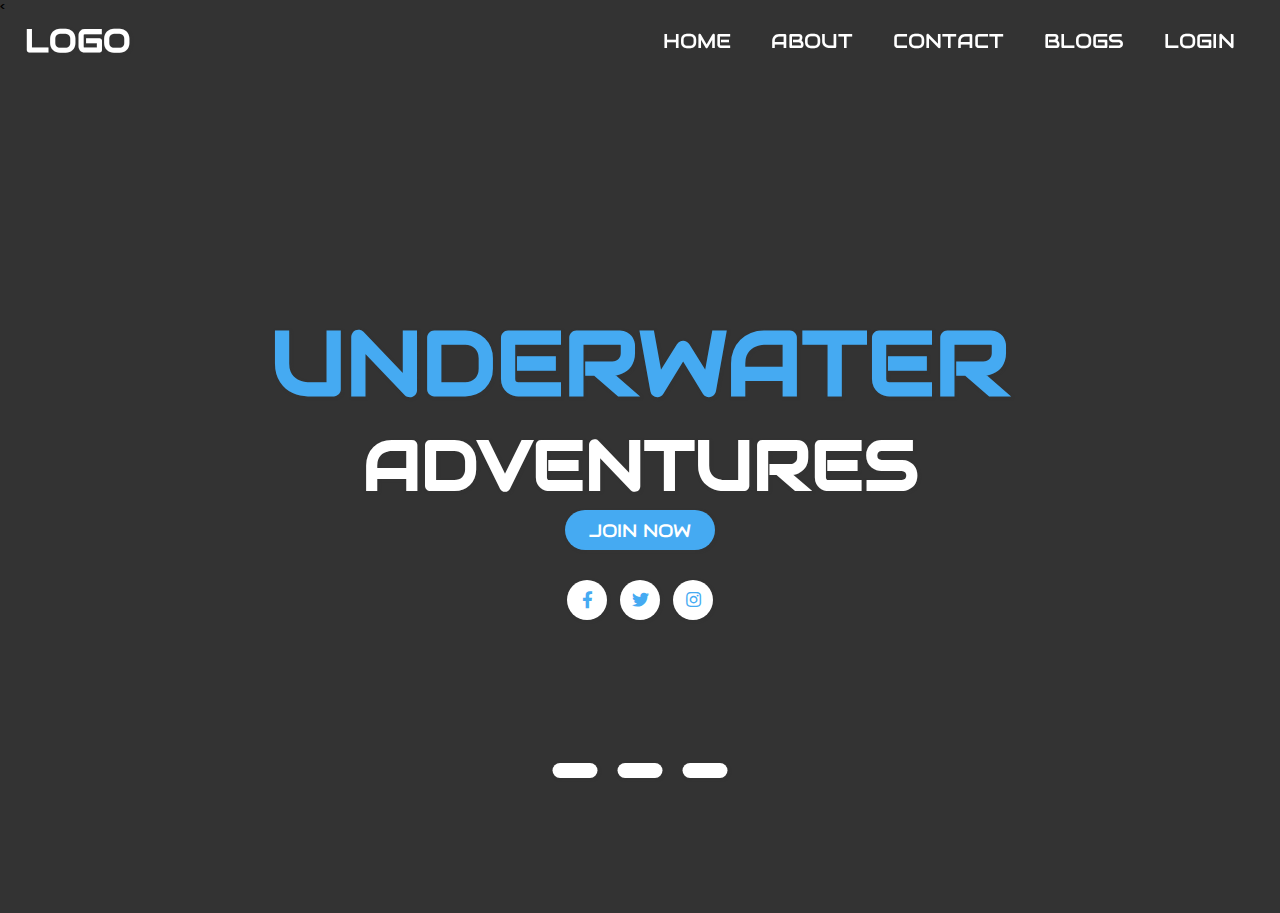
==== index.html @ f4bd86a1 "first commit" ====
<!DOCTYPE html>
<html lang="en">

<head>
    <meta charset="UTF-8">
    <meta name="viewport" content="width=device-width, initial-scale=1.0">
    <<link rel="stylesheet" href="https://fonts.googleapis.com/css?family=Audiowide">
    <link rel="stylesheet" href="//use.fontawesome.com/releases/v5.0.7/css/all.css">
    <link rel="stylesheet" href="style.css">
    <title>Underwater Animals</title>
  </head>

<body>

  <!-- header section starts -->
<header>

  <a href="#" class="logo"><h1>logo</h1></a>
<nav class="navbar">
  <ul>
    <li><a href="#">home</a></li>
    <li><a href="#">about</a></li>
    <li><a href="#">contact</a></li>
    <li><a href="#">blogs</a></li>
    <li><a href="#">login</a></li>

  </ul>
</nav>

<div class="fas fa-bars"></div>

</header>
  <!-- header section ends -->

<!-- home section starts -->

<div class="container">

  <div class="content">

    <h1>Underwater</h1>
    <h2>adventures</h2>

    <a href="#"><button>join now</button></a>

    <div class="icons">
      <a href="#" class="fab fa-facebook-f"></a>
      <a href="#" class="fab fa-twitter"></a>
      <a href="#" class="fab fa-instagram"></a>

    </div>
  </div>

  <div class="video-container">
    <video src="assets/vid1.mp4" autoplay muted loop class="vid1"></video>
    <video src="assets/vid2.mp4" autoplay muted loop class="vid2"></video>
    <video src="assets/vid3.mp4" autoplay muted loop class="vid3"></video>
  </div>

<div class="controls">

  <div class="dots dot1"></div>
  <div class="dots dot2"></div>
  <div class="dots dot3"></div>

</div>

</div>

<!-- home section ends -->

  <!-- jquery part starts -->
<script src="https://ajax.googleapis.com/ajax/libs/jquery/2.1.3/jquery.min.js"></script>
<script>

  $(document).ready(function(){

    $('.fa-bars').click(function(){
      $(this).toggleClass('fa-times');
      $('.navbar').toggleClass('nav-toggle');
    });

    $('.navbar').click(function(){
      $(this).removeClass('nav-toggle');
      $('.fa-bars').removeClass('fa-times');
    });

    

  });

</script>
  <!-- jquery part ends -->

</body>
</html>
---- style.css ----
:root{
    --black:#2c3e50;
    --blue:#45aaf2;
    --text-shadow:.1rem .1rem .3rem #333;
    --box-shadow:.1rem .1rem .3rem #333;
}

*{
    margin: 0; padding: 0;
    box-sizing: border-box;
    text-transform: uppercase;
    font-family: 'Audiowide', sans-serif;
    transition: all .2s linear;
}

html{
    font-size: 62.5%;
}

body{
    background: #333;
}

header{
    width: 100%;
    display: flex;
    align-items: center;
    justify-content: space-between;
    padding: 2rem 2.5rem;
    position: fixed;
    top: 0; left: 0;
    z-index: 1;
}

header .logo{
    font-size: 1.6rem;
    color: #fff;
    text-decoration: none;
    text-shadow: var(--text-shadow);
}

.navbar ul{
    list-style: none;
    display: flex;
    align-items: center;
    justify-content: space-around;    
}

.navbar ul li{
    margin: 0 2rem;
}

.navbar ul li a{
    font-size: 2rem;
    text-decoration: none;
    color: #fff;
}

.navbar ul li a:hover{
    color: var(--blue);
}

header .fa-bars{
    font-size: 3rem;
    color: #fff;
    cursor: pointer;
    z-index: 1000;
    display: none;
}

.container{
    height: 100vh;
    width: 100vw;
    display: flex;
    align-items: center;
    justify-content: center;
    position: relative;
    overflow: hidden;
}

.container .content{
    text-align: center;
    text-shadow: var(--text-shadow);

}

.container .content h1{
    font-size: 9rem;
    color: var(--blue);
}

.container .content h2{
    font-size: 7rem;
    color: #fff;
}

.container .content button{
    outline: none;
    border: none;
    border-radius: 5rem;
    height: 4rem;
    width: 15rem;
    background: var(--blue);
    cursor: pointer;
    font-size: 1.8rem;
    color: #fff;
    box-shadow: var(--box-shadow);
}

.container .content button:hover{
    background: var(--black);
    letter-spacing: .2rem;

}

.container .content .icons{
    margin-top: 3rem;
}

.container .content .icons a{
    font-size: 1.7rem;
    height: 4rem;
    width: 4rem;
    line-height: 4rem;
    text-align: center;
    border-radius: 5rem;
    background: #fff;
    text-decoration: none;
    color: var(--blue);
    text-shadow: none;
    box-shadow: var(--box-shadow);
    margin: 0 .5rem;
}

.container .content .icons a:hover{
    background: var(--black);
    color: #fff;
}

.container .video-container{
    position: absolute;
    top: 0; left: 0;
    height: 100%;
    width: 100%;
    z-index: -1;
}

.container .video-container video{
    height: 100%;
    width: 100%;
    object-fit: cover;
    animation: vid .5s alternate;
    display: none;
}

.container .video-container .vid1{
    display: block;
}



.container .controls{
    position: absolute;
    bottom: 15%; left: 50%;
    transform: translateX(-50%);
    display: flex;
}

.container .controls .dots{
    height: 1.5rem;
    width: 4.5rem;
    background: #fff;
    margin: 0 1rem;
    box-shadow: var(--box-shadow);
    border-radius: 5rem;
    cursor: pointer;
}

.container .controls .dots:hover{
    background: var(--black);
}


@keyframes vid{
    0%{
        transform: scale(3.5) skew(-45deg) rotate(45deg);
    }
}

/* media queries */
@media (max-width:768px){
    html{
        font-size: 55%;
    }

    header .fa-bars{
        display: block;
    }

    .navbar{
        position: fixed;
        top: 0; left: -120%;
        height: 100vh;
        width: 100vw;
        background: rgba(0, 0, 0, .8);
        z-index: 100;
    }

    .navbar ul{
        height: 100%;
        width: 35rem;
        background: var(--black);
        flex-flow: column;
        justify-content: center;
    }

    .navbar ul li{
        margin: 2rem 0;
    }

    .navbar ul li a{
        font-size: 3.5rem;
    }

    header .nav-toggle{
        left: 0;
    }
}
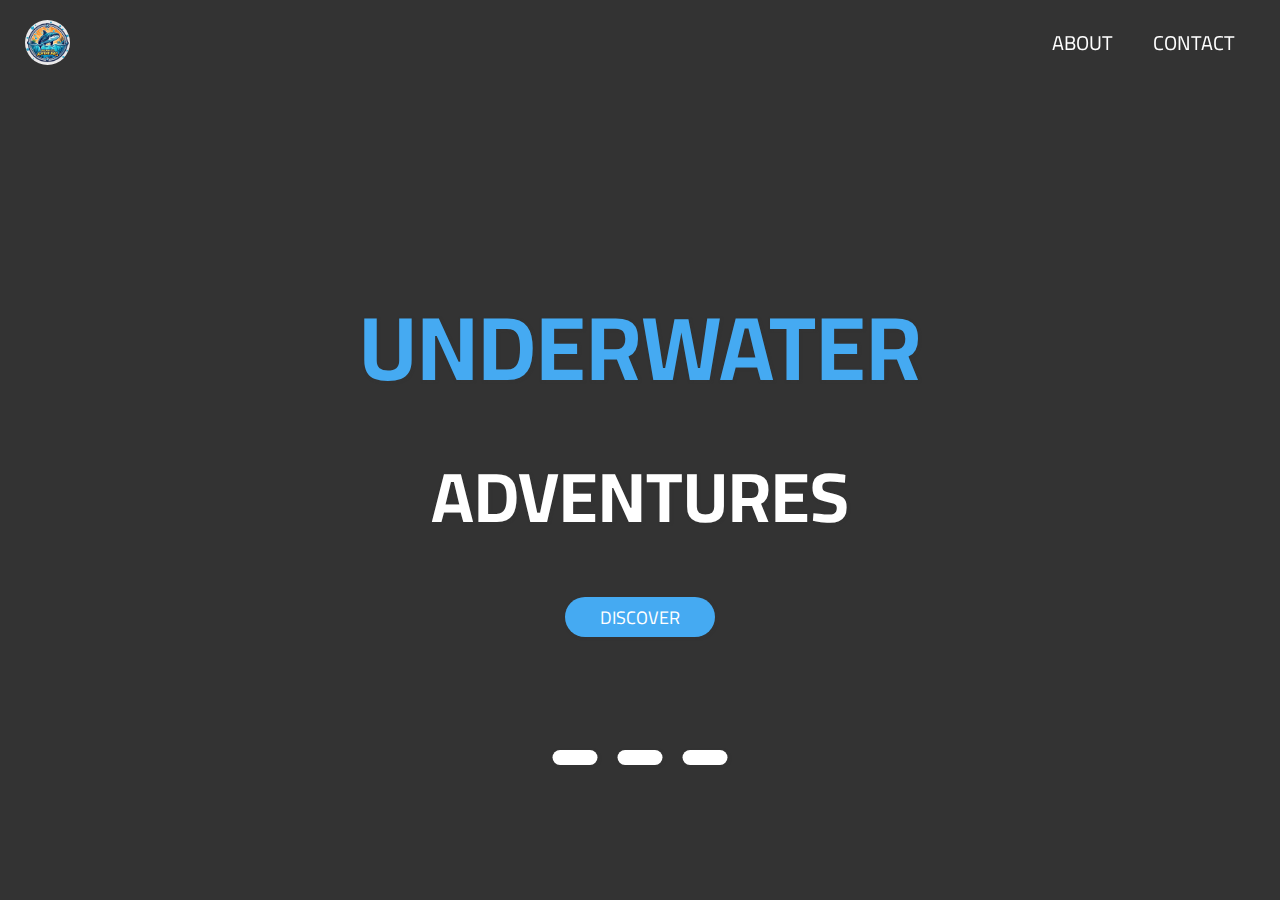
==== commit a2670cd8: "home updated" ====
--- a/index.html
+++ b/index.html
@@ -4,10 +4,12 @@
 <head>
     <meta charset="UTF-8">
     <meta name="viewport" content="width=device-width, initial-scale=1.0">
-    <<link rel="stylesheet" href="https://fonts.googleapis.com/css?family=Audiowide">
     <link rel="stylesheet" href="//use.fontawesome.com/releases/v5.0.7/css/all.css">
+    <link rel="preconnect" href="https://fonts.googleapis.com">
+    <link rel="preconnect" href="https://fonts.gstatic.com" crossorigin>
+    <link href="https://fonts.googleapis.com/css2?family=Cairo&display=swap" rel="stylesheet">
     <link rel="stylesheet" href="style.css">
-    <title>Underwater Animals</title>
+    <title>Underwater adventures</title>
   </head>
 
 <body>
@@ -15,15 +17,11 @@
   <!-- header section starts -->
 <header>
 
-  <a href="#" class="logo"><h1>logo</h1></a>
+<img src="assets/images/logo.png" alt="logo" id="logo-img">
 <nav class="navbar">
   <ul>
-    <li><a href="#">home</a></li>
-    <li><a href="#">about</a></li>
-    <li><a href="#">contact</a></li>
-    <li><a href="#">blogs</a></li>
-    <li><a href="#">login</a></li>
-
+    <li><a href="#about">about</a></li>
+    <li><a href="#contact">contact</a></li>
   </ul>
 </nav>
 
@@ -39,16 +37,15 @@
   <div class="content">
 
     <h1>Underwater</h1>
-    <h2>adventures</h2>
+    <h2>Adventures</h2>
 
-    <a href="#"><button>join now</button></a>
+    <a href="home.html"><button>Discover</button></a>
 
-    <div class="icons">
+    <!-- <div class="icons">
       <a href="#" class="fab fa-facebook-f"></a>
       <a href="#" class="fab fa-twitter"></a>
       <a href="#" class="fab fa-instagram"></a>
-
-    </div>
+    </div> -->
   </div>
 
   <div class="video-container">
@@ -85,8 +82,23 @@
       $('.fa-bars').removeClass('fa-times');
     });
 
-    
+    $('.dot1').click(function(){
+      $('.vid1').css('display', 'block');
+      $('.vid2').css('display', 'none');
+      $('.vid3').css('display', 'none');
+    });
 
+    $('.dot2').click(function(){
+      $('.vid1').css('display', 'none');
+      $('.vid2').css('display', 'block');
+      $('.vid3').css('display', 'none');
+    });
+
+    $('.dot3').click(function(){
+      $('.vid1').css('display', 'none');
+      $('.vid2').css('display', 'none');
+      $('.vid3').css('display', 'block');
+    });
   });
 
 </script>
--- a/style.css
+++ b/style.css
@@ -9,8 +9,10 @@
     margin: 0; padding: 0;
     box-sizing: border-box;
     text-transform: uppercase;
-    font-family: 'Audiowide', sans-serif;
+    font-family: 'Cairo', sans-serif;
     transition: all .2s linear;
+    user-select: none; 
+    text-decoration: none;
 }
 
 html{
@@ -19,6 +21,15 @@
 
 body{
     background: #333;
+}
+
+#logo-img{
+    height: 4.5rem;
+    border-radius: 50%;
+}
+
+#logo-img:hover{
+    border-radius: 20%;
 }
 
 header{
@@ -35,7 +46,6 @@
 header .logo{
     font-size: 1.6rem;
     color: #fff;
-    text-decoration: none;
     text-shadow: var(--text-shadow);
 }
 
@@ -52,7 +62,6 @@
 
 .navbar ul li a{
     font-size: 2rem;
-    text-decoration: none;
     color: #fff;
 }
 
@@ -105,6 +114,7 @@
     font-size: 1.8rem;
     color: #fff;
     box-shadow: var(--box-shadow);
+    margin-top: 3.5rem;
 }
 
 .container .content button:hover{
@@ -125,7 +135,6 @@
     text-align: center;
     border-radius: 5rem;
     background: #fff;
-    text-decoration: none;
     color: var(--blue);
     text-shadow: none;
     box-shadow: var(--box-shadow);
@@ -156,8 +165,6 @@
 .container .video-container .vid1{
     display: block;
 }
-
-
 
 .container .controls{
     position: absolute;
@@ -180,7 +187,6 @@
     background: var(--black);
 }
 
-
 @keyframes vid{
     0%{
         transform: scale(3.5) skew(-45deg) rotate(45deg);
@@ -209,7 +215,7 @@
     .navbar ul{
         height: 100%;
         width: 35rem;
-        background: var(--black);
+        background: #2c3e50df;
         flex-flow: column;
         justify-content: center;
     }
@@ -227,11 +233,19 @@
     }
 }
 
-
-
-
-
-
-
-
-
+@media(max-width:550px){
+    .container .content h1{
+        font-size: 5rem;
+    }
+
+    .container .content h2{
+        font-size: 4rem;
+    }
+}
+
+
+
+
+
+
+
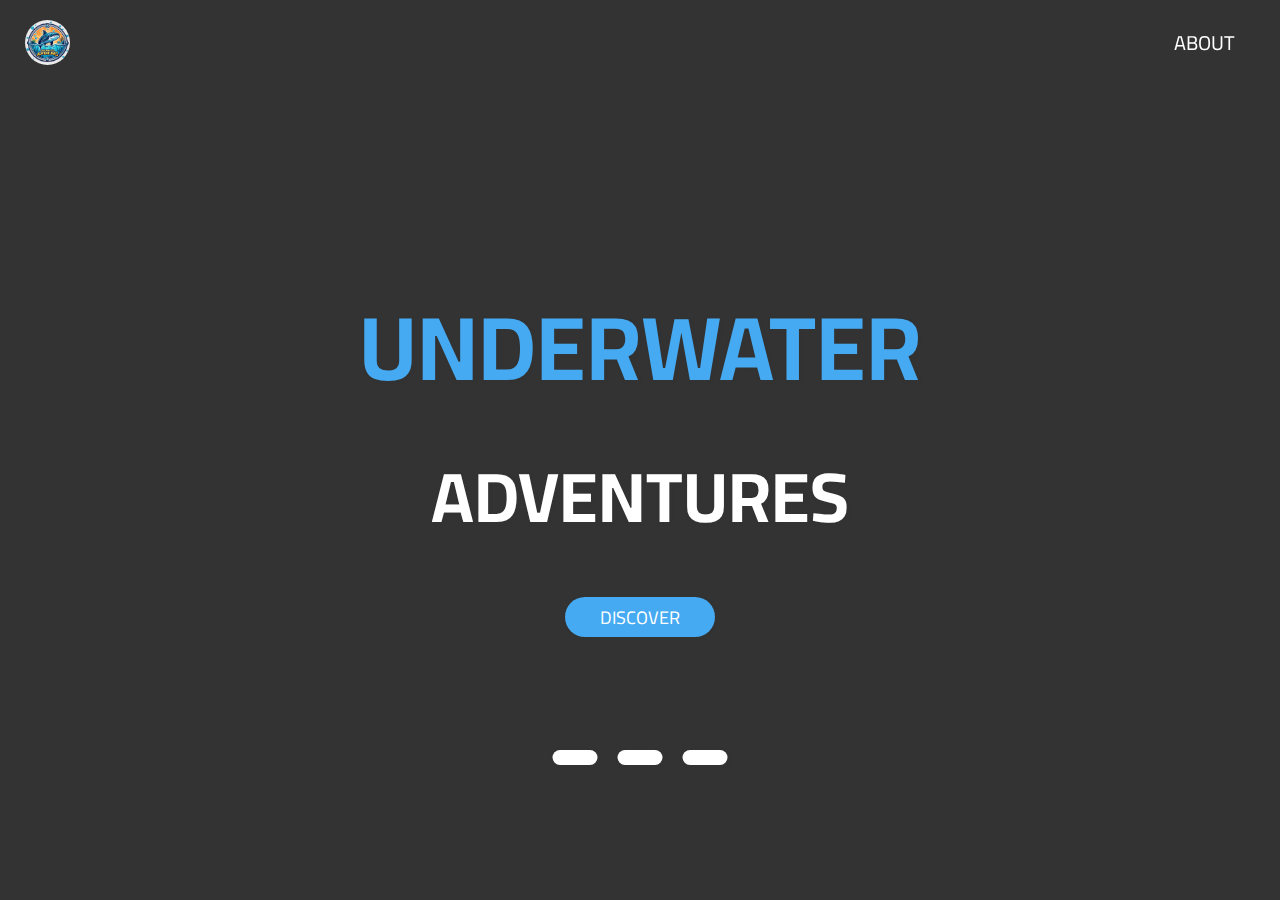
==== commit 093698e1: "finishing" ====
--- a/index.html
+++ b/index.html
@@ -20,8 +20,7 @@
 <img src="assets/images/logo.png" alt="logo" id="logo-img">
 <nav class="navbar">
   <ul>
-    <li><a href="#about">about</a></li>
-    <li><a href="#contact">contact</a></li>
+    <li><a href="https://github.com/ZEX404/underwater-adventures?tab=readme-ov-file#table-of-contents" target="_blank">about</a></li>
   </ul>
 </nav>
 
@@ -41,11 +40,6 @@
 
     <a href="home.html"><button>Discover</button></a>
 
-    <!-- <div class="icons">
-      <a href="#" class="fab fa-facebook-f"></a>
-      <a href="#" class="fab fa-twitter"></a>
-      <a href="#" class="fab fa-instagram"></a>
-    </div> -->
   </div>
 
   <div class="video-container">
@@ -54,13 +48,11 @@
     <video src="assets/vid3.mp4" autoplay muted loop class="vid3"></video>
   </div>
 
-<div class="controls">
-
-  <div class="dots dot1"></div>
-  <div class="dots dot2"></div>
-  <div class="dots dot3"></div>
-
-</div>
+  <div class="controls">
+    <div class="dots dot1"></div>
+    <div class="dots dot2"></div>
+    <div class="dots dot3"></div>
+  </div>
 
 </div>
 
--- a/style.css
+++ b/style.css
@@ -24,12 +24,12 @@
 }
 
 #logo-img{
-    height: 4.5rem;
+    height: 45px;
     border-radius: 50%;
 }
 
 #logo-img:hover{
-    border-radius: 20%;
+    transform: rotate(360deg) scale(1.1, 1.1);
 }
 
 header{
@@ -90,7 +90,6 @@
 .container .content{
     text-align: center;
     text-shadow: var(--text-shadow);
-
 }
 
 .container .content h1{
@@ -120,30 +119,6 @@
 .container .content button:hover{
     background: var(--black);
     letter-spacing: .2rem;
-
-}
-
-.container .content .icons{
-    margin-top: 3rem;
-}
-
-.container .content .icons a{
-    font-size: 1.7rem;
-    height: 4rem;
-    width: 4rem;
-    line-height: 4rem;
-    text-align: center;
-    border-radius: 5rem;
-    background: #fff;
-    color: var(--blue);
-    text-shadow: none;
-    box-shadow: var(--box-shadow);
-    margin: 0 .5rem;
-}
-
-.container .content .icons a:hover{
-    background: var(--black);
-    color: #fff;
 }
 
 .container .video-container{
